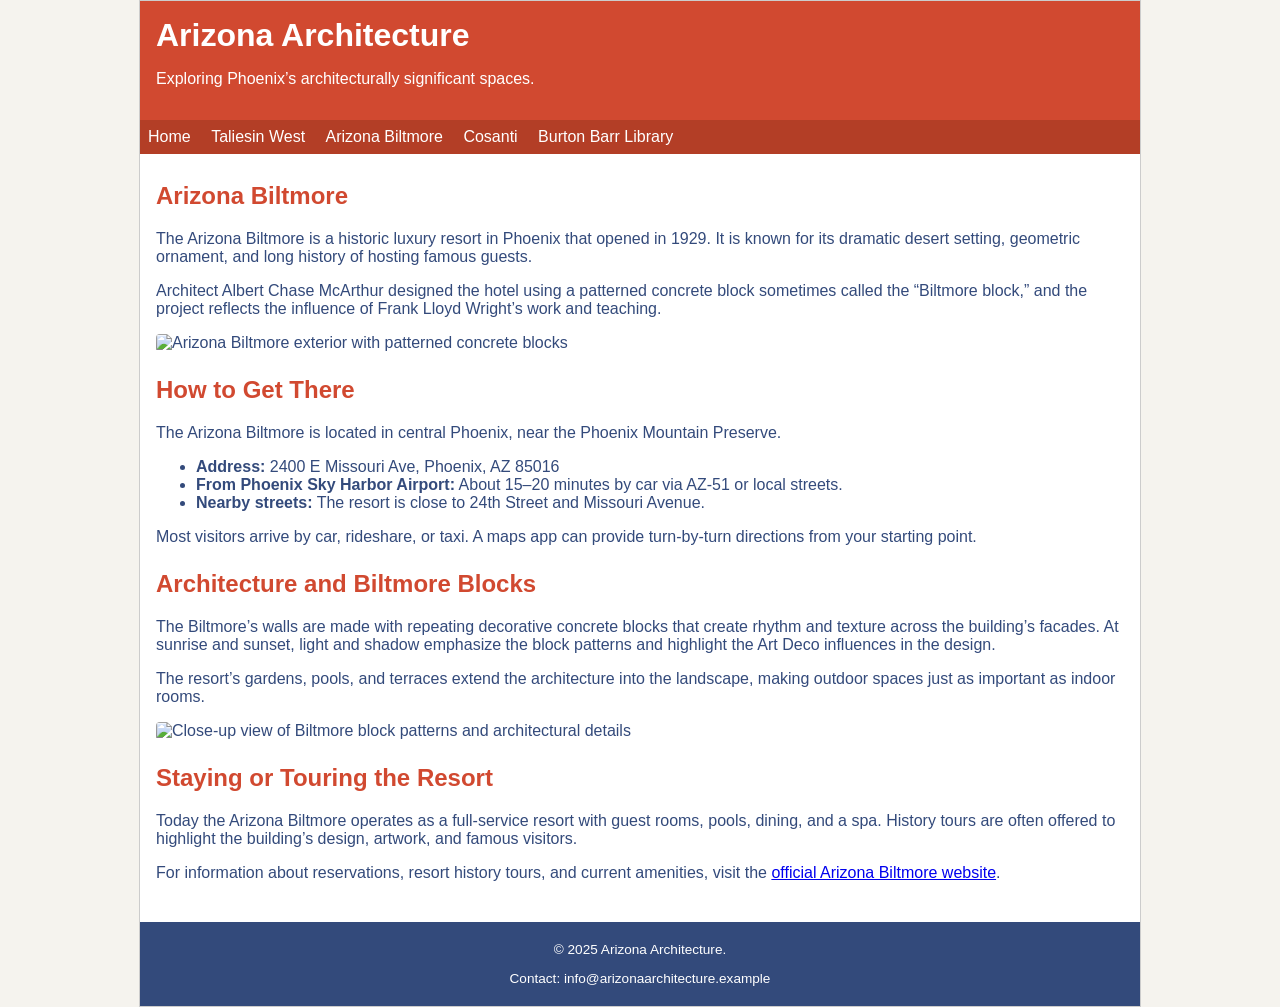
==== biltmore.html @ 07878781 "Added Index.html, styles.css, images, subpages" ====
<!DOCTYPE html>
<html lang="en">
<head>
  <meta charset="utf-8">
  <title>Arizona Biltmore - Arizona Architecture</title>

  <meta name="description" content="Discover the Arizona Biltmore in Phoenix, including how to get there, its history, and its connection to Frank Lloyd Wright.">
  <link rel="stylesheet" href="styles.css">
</head>
<body>
  <div id="wrapper">
    <header>
      <h1>Arizona Architecture</h1>
      <p>Exploring Phoenix’s architecturally significant spaces.</p>
    </header>

    <nav>
      <ul>
        <li><a href="index.html">Home</a></li>
        <li><a href="taliesin.html">Taliesin West</a></li>
        <li><a href="biltmore.html">Arizona Biltmore</a></li>
        <li><a href="cosanti.html">Cosanti</a></li>
        <li><a href="burtonbarr.html">Burton Barr Library</a></li>
      </ul>
    </nav>

    <main>

      <!-- INTRO SECTION -->
      <section>
        <h2>Arizona Biltmore</h2>
        <p>
          The Arizona Biltmore is a historic luxury resort in Phoenix that opened in 1929. 
          It is known for its dramatic desert setting, geometric ornament, and long history of hosting famous guests.
        </p>
        <p>
          Architect Albert Chase McArthur designed the hotel using a patterned concrete block sometimes called the “Biltmore block,” 
          and the project reflects the influence of Frank Lloyd Wright’s work and teaching.
        </p>
        <img src="images/biltmore-1.jpg" alt="Arizona Biltmore exterior with patterned concrete blocks">
      </section>

      <!-- HOW TO GET THERE -->
      <section>
        <h2>How to Get There</h2>
        <p>
          The Arizona Biltmore is located in central Phoenix, near the Phoenix Mountain Preserve.
        </p>
        <ul>
          <li><strong>Address:</strong> 2400 E Missouri Ave, Phoenix, AZ 85016</li>
          <li><strong>From Phoenix Sky Harbor Airport:</strong> About 15–20 minutes by car via AZ-51 or local streets.</li>
          <li><strong>Nearby streets:</strong> The resort is close to 24th Street and Missouri Avenue.</li>
        </ul>
        <p>
          Most visitors arrive by car, rideshare, or taxi. A maps app can provide turn-by-turn directions from your starting point.
        </p>
      </section>

      <!-- ARCHITECTURE SECTION -->
      <section>
        <h2>Architecture and Biltmore Blocks</h2>
        <p>
          The Biltmore’s walls are made with repeating decorative concrete blocks that create rhythm and texture across the building’s facades. 
          At sunrise and sunset, light and shadow emphasize the block patterns and highlight the Art Deco influences in the design.
        </p>
        <p>
          The resort’s gardens, pools, and terraces extend the architecture into the landscape, making outdoor spaces just as important as indoor rooms.
        </p>
        <img src="images/biltmore-2.jpg" alt="Close-up view of Biltmore block patterns and architectural details">
      </section>

      <!-- TOURING SECTION -->
      <section>
        <h2>Staying or Touring the Resort</h2>
        <p>
          Today the Arizona Biltmore operates as a full-service resort with guest rooms, pools, dining, and a spa. 
          History tours are often offered to highlight the building’s design, artwork, and famous visitors.
        </p>
        <p>
          For information about reservations, resort history tours, and current amenities, visit the
          <a href="https://www.arizonabiltmore.com/" target="_blank">official Arizona Biltmore website</a>.
        </p>
      </section>

    </main>

    <footer>
      <p>&copy; 2025 Arizona Architecture.</p>
      <p>Contact: info@arizonaarchitecture.example</p>
    </footer>
  </div>
</body>
</html>
---- styles.css ----
/* ===========================
   GLOBAL COLOR VARIABLES
   (from realtimecolors)
   =========================== */
:root {
  --text: #334A7B;
  --background: #FFFFFF;
  --primary: #D14930;
  --secondary: #F5F3EE;
  --accent: #B33E26;
}

/* ===========================
   PAGE BASE STYLES
   =========================== */
body {
  font-family: Arial, Helvetica, sans-serif;
  background-color: var(--secondary);
  color: var(--text);
  margin: 0;
  padding: 0;
}

#wrapper {
  width: 90%;
  max-width: 1000px;
  margin: 0 auto;
  background-color: var(--background);
  border: 1px solid #cccccc;
}

/* ===========================
   HEADER
   =========================== */
header {
  background-color: var(--primary);
  color: #ffffff;
  padding: 1em;
}

header h1 {
  margin: 0;
}

/* ===========================
   NAVIGATION
   =========================== */
nav {
  background-color: var(--accent);
}

nav ul {
  list-style-type: none;
  margin: 0;
  padding: 0.5em;
}

nav li {
  display: inline;
  margin-right: 1em;
}

nav a {
  color: #ffffff;
  text-decoration: none;
}

/* ===========================
   MAIN CONTENT
   =========================== */
main {
  padding: 1em;
}

h2 {
  color: var(--primary);
  margin-top: 0.5em;
}

/* ===========================
   TABLE STYLING
   =========================== */
table {
  width: 100%;
  border-collapse: collapse;
  margin-top: 0.5em;
}

th, td {
  border: 1px solid #cccccc;
  padding: 0.5em;
  text-align: left;
}

thead {
  background-color: var(--secondary);
}

/* ===========================
   FORM STYLING
   =========================== */
#feedback {
  margin-top: 1.5em;
  padding-top: 1em;
  border-top: 1px solid #dddddd;
}

.form-row {
  margin-bottom: 0.75em;
}

label {
  display: block;
  font-weight: bold;
  margin-bottom: 0.25em;
}

input[type="text"],
input[type="email"],
select,
textarea {
  width: 100%;
  max-width: 400px;
  padding: 0.4em;
  border: 1px solid #cccccc;
  font-size: 0.95em;
}

/* Submit Button */
input[type="submit"] {
  background-color: var(--primary);
  color: #ffffff;
  border: none;
  padding: 0.5em 1em;
  font-weight: bold;
  cursor: pointer;
}

/* ===========================
   FOOTER
   =========================== */
footer {
  background-color: var(--text);
  color: #ffffff;
  text-align: center;
  padding: 0.5em;
  font-size: 0.85em;
}

footer a {
  color: var(--accent);
  text-decoration: none;
}

/* ===========================
   GLOBAL SPACING + IMAGE STYLES
   (subpage layout improvements)
   =========================== */

/* Space between sections */
main section {
  margin-bottom: 1.5em;
}

/* Default image styling for all content images */
main img {
  display: block;          /* puts images on their own line */
  max-width: 100%;         /* prevents overflow */
  height: auto;            /* keeps proportions */
  margin-bottom: 1em;      /* spacing below images */
  border-radius: 4px;      /* subtle rounded corners */
}
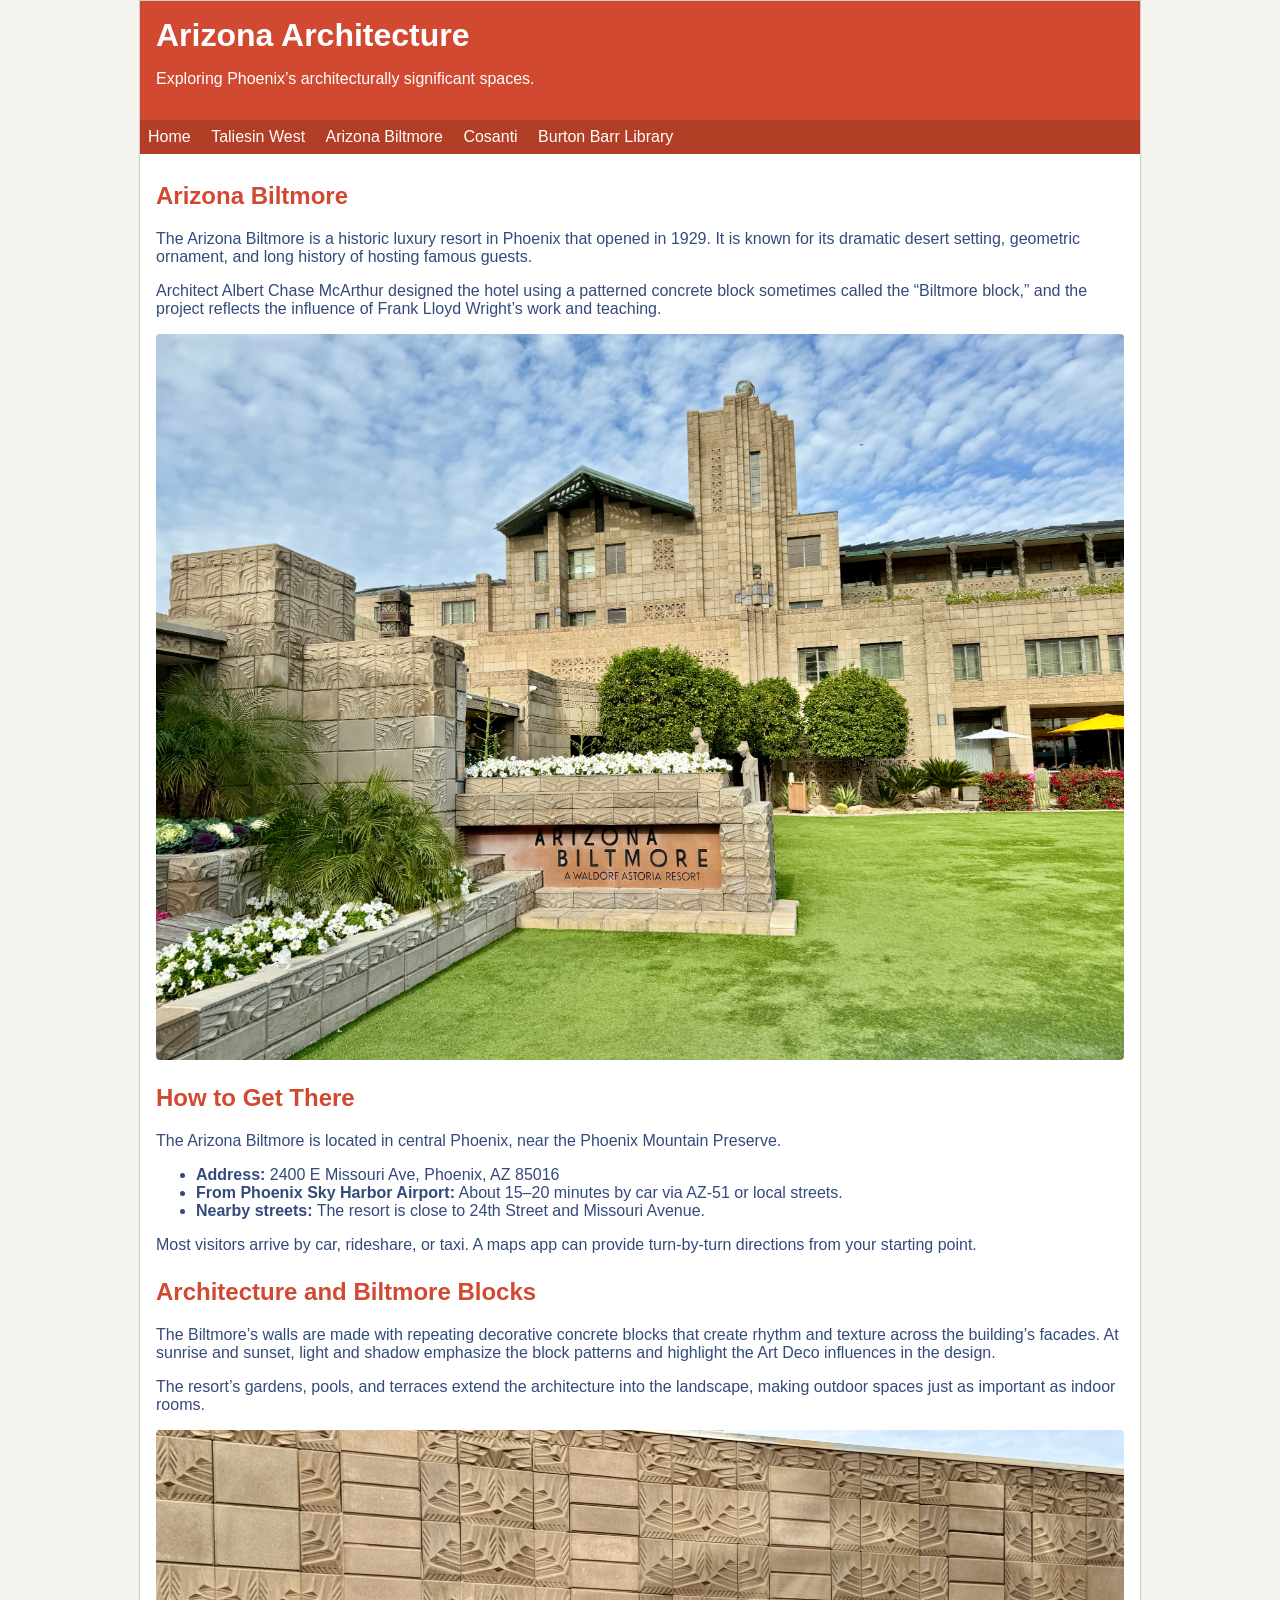
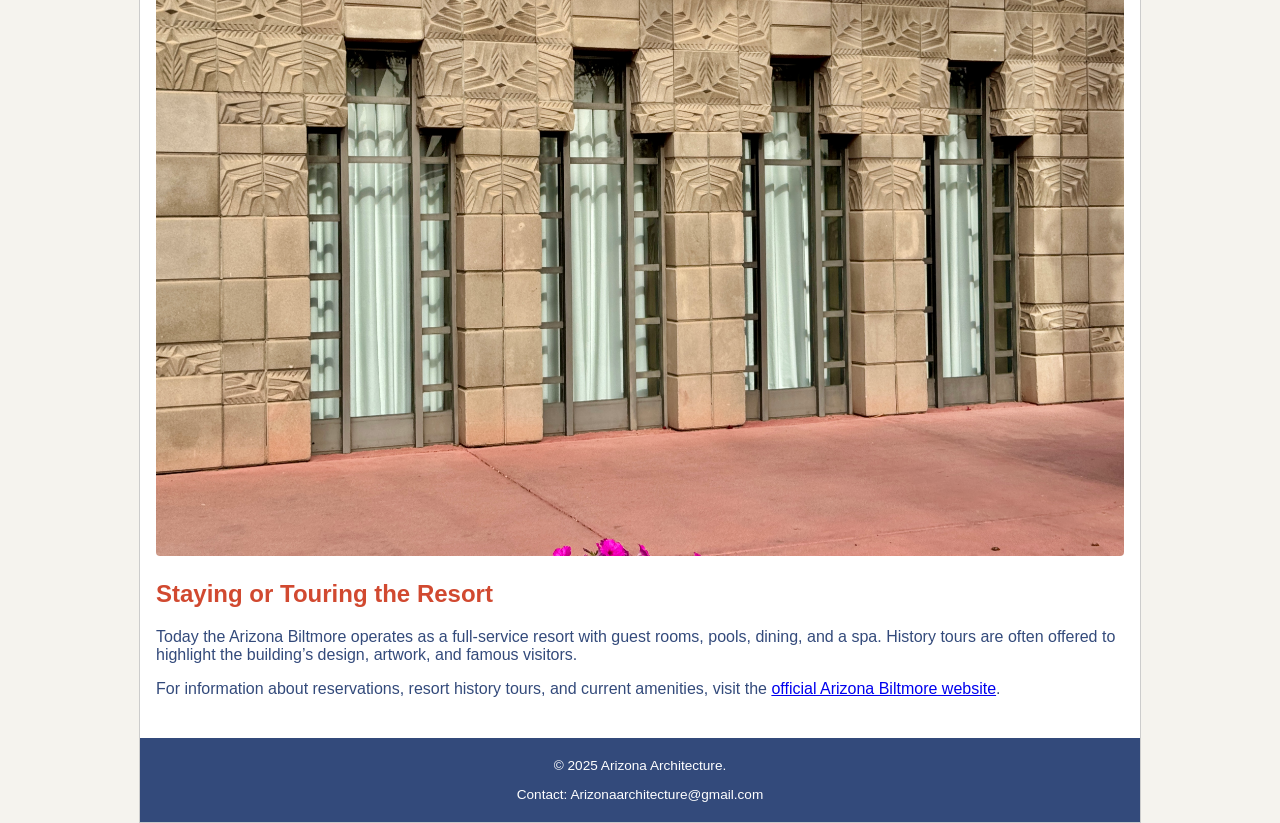
==== commit f4ebd07a: "Add files via upload Add Final Css and Indexes" ====
--- a/biltmore.html
+++ b/biltmore.html
@@ -86,7 +86,7 @@
 
     <footer>
       <p>&copy; 2025 Arizona Architecture.</p>
-      <p>Contact: info@arizonaarchitecture.example</p>
+      <p>Contact: Arizonaarchitecture@gmail.com</p>
     </footer>
   </div>
 </body>
